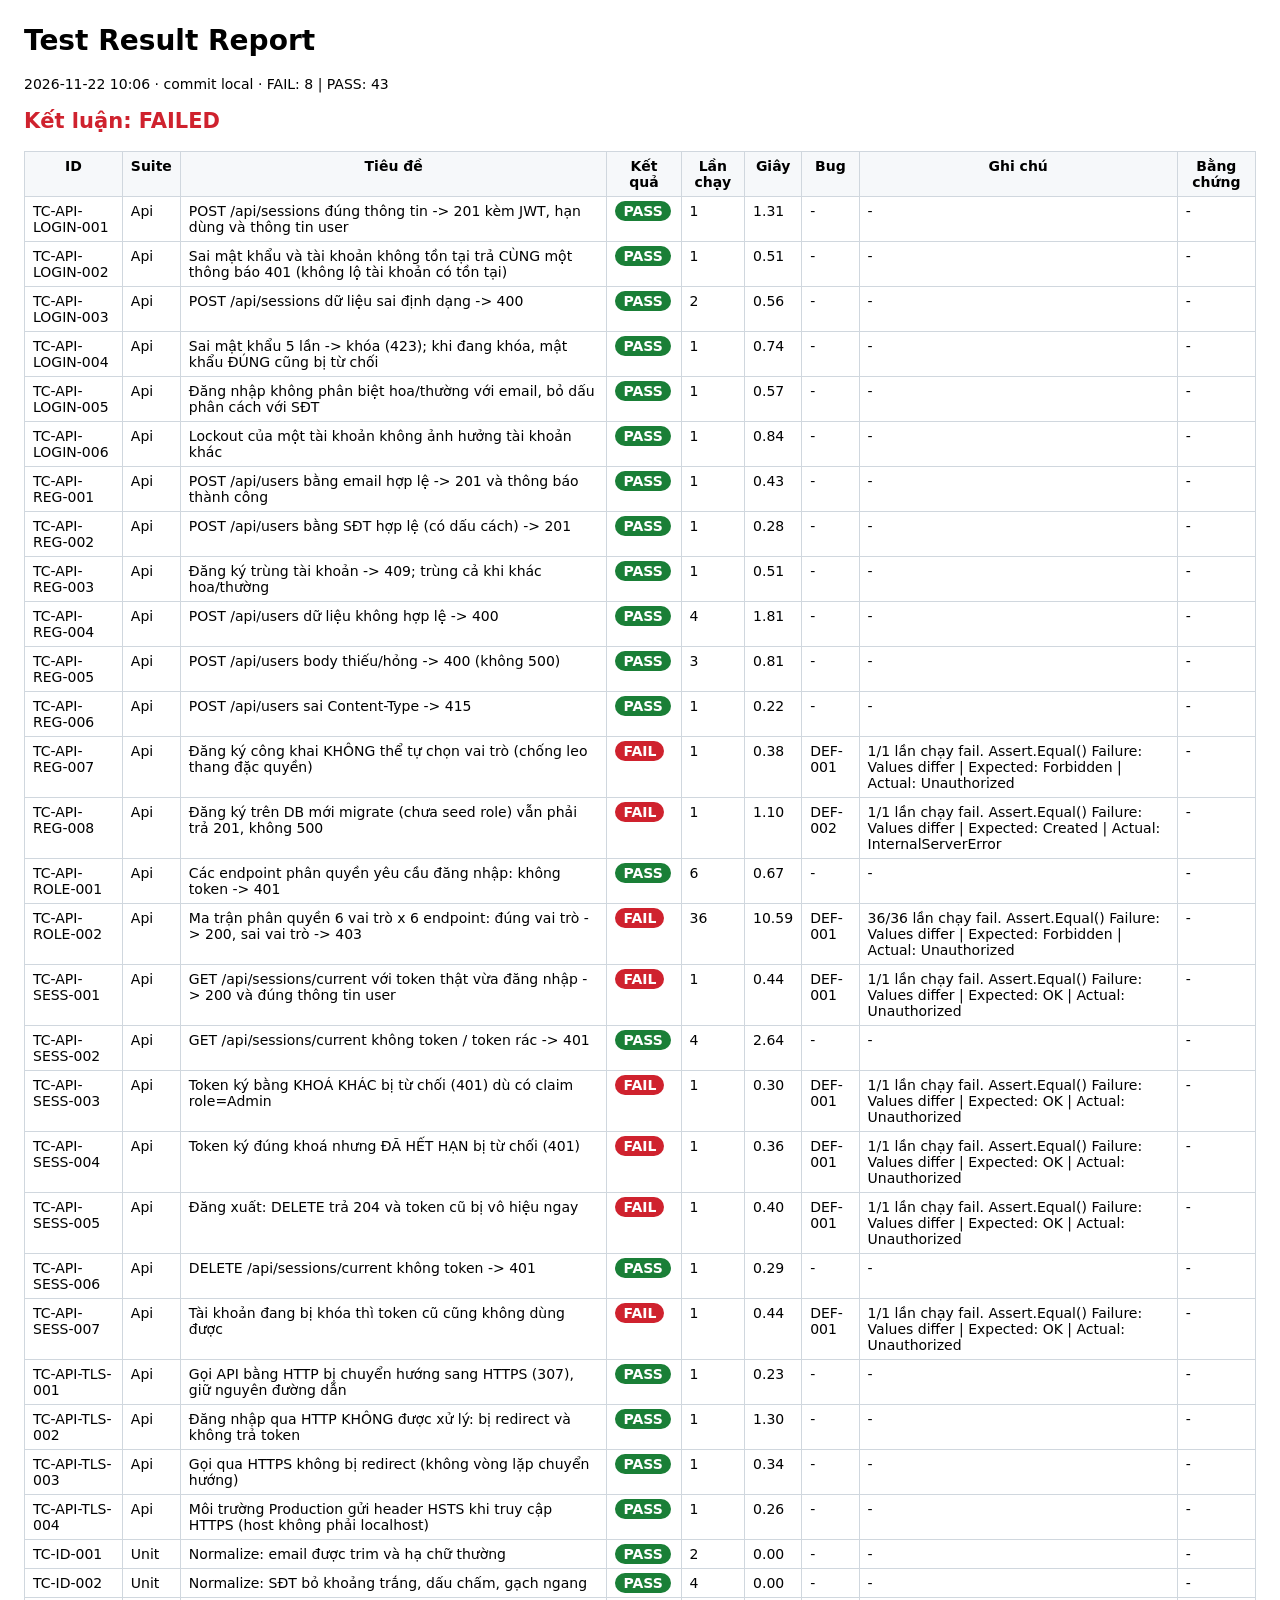
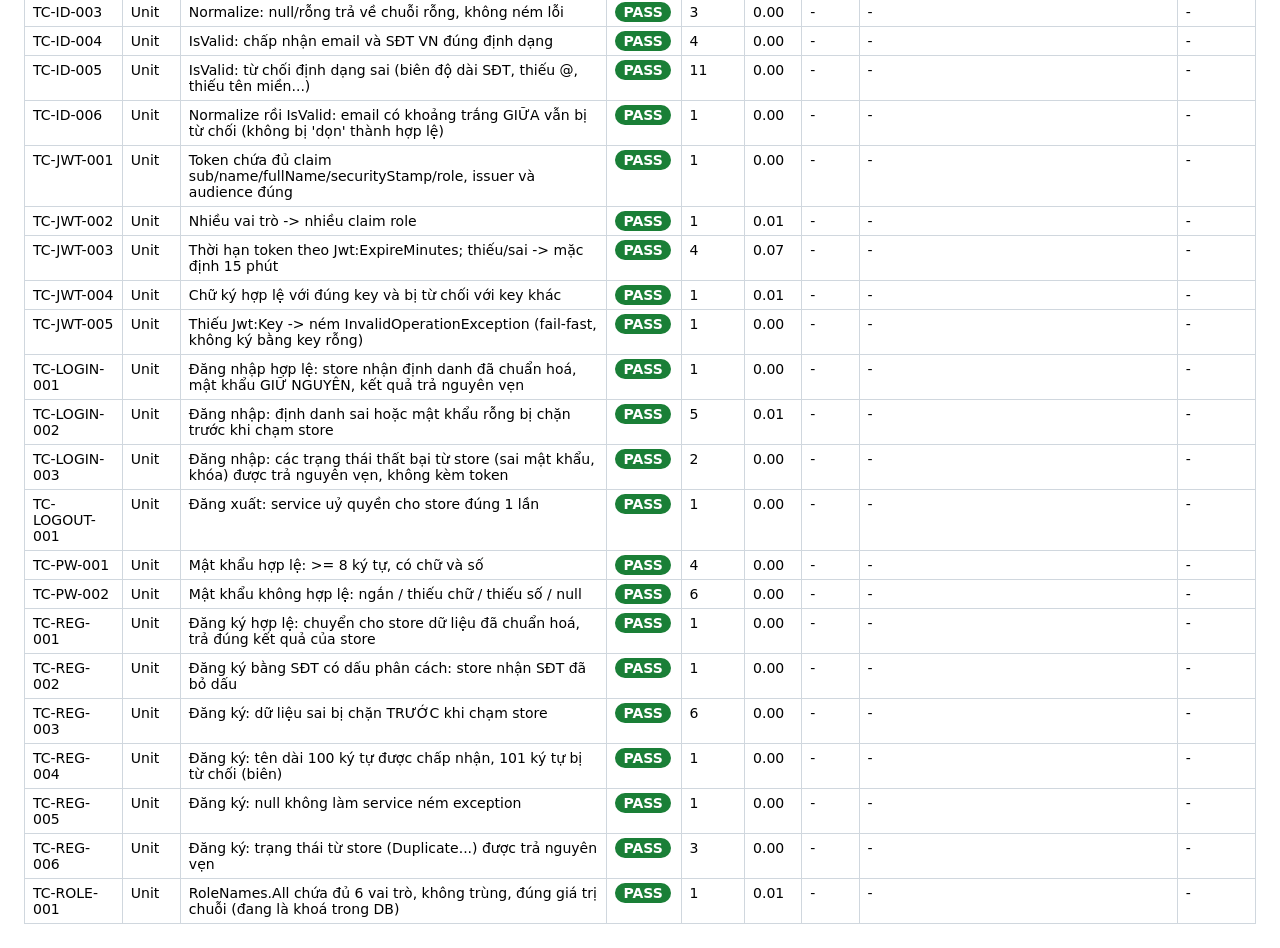
==== docs/testing/generated/TestResult.html @ 11764f1a "docs(testing): add test plan, report generator and first test run" ====
<!doctype html>
<meta charset=utf-8>
<title>Test Result</title>
<style>
    body {
        font: 14px system-ui;
        margin: 24px
    }

    table {
        border-collapse: collapse;
        width: 100%
    }

    td,
    th {
        border: 1px solid #d0d7de;
        padding: 6px 8px;
        vertical-align: top
    }

    th {
        background: #f6f8fa
    }

    .b {
        color: #fff;
        padding: 2px 8px;
        border-radius: 10px;
        font-weight: 600
    }

    img {
        height: 90px;
        margin: 2px;
        border: 1px solid #ccc
    }
</style>
<h1>Test Result Report</h1>
<p>2026-11-22 10:06 · commit local · FAIL: 8 | PASS: 43</p>
<h2 style='color:#cf222e'>Kết luận: FAILED</h2>
<table>
    <tr>
        <th>ID
        <th>Suite
        <th>Tiêu đề
        <th>Kết quả
        <th>Lần chạy
        <th>Giây
        <th>Bug
        <th>Ghi chú
        <th>Bằng chứng
    </tr>
    <tr>
        <td>TC-API-LOGIN-001
        <td>Api
        <td>POST /api/sessions đúng thông tin -&gt; 201 kèm JWT, hạn dùng và thông tin user
        <td><span class=b style="background:#1a7f37">PASS</span>
        <td>1
        <td>1.31
        <td>-
        <td>-
        <td>-
    </tr>
    <tr>
        <td>TC-API-LOGIN-002
        <td>Api
        <td>Sai mật khẩu và tài khoản không tồn tại trả CÙNG một thông báo 401 (không lộ tài khoản có tồn tại)
        <td><span class=b style="background:#1a7f37">PASS</span>
        <td>1
        <td>0.51
        <td>-
        <td>-
        <td>-
    </tr>
    <tr>
        <td>TC-API-LOGIN-003
        <td>Api
        <td>POST /api/sessions dữ liệu sai định dạng -&gt; 400
        <td><span class=b style="background:#1a7f37">PASS</span>
        <td>2
        <td>0.56
        <td>-
        <td>-
        <td>-
    </tr>
    <tr>
        <td>TC-API-LOGIN-004
        <td>Api
        <td>Sai mật khẩu 5 lần -&gt; khóa (423); khi đang khóa, mật khẩu ĐÚNG cũng bị từ chối
        <td><span class=b style="background:#1a7f37">PASS</span>
        <td>1
        <td>0.74
        <td>-
        <td>-
        <td>-
    </tr>
    <tr>
        <td>TC-API-LOGIN-005
        <td>Api
        <td>Đăng nhập không phân biệt hoa/thường với email, bỏ dấu phân cách với SĐT
        <td><span class=b style="background:#1a7f37">PASS</span>
        <td>1
        <td>0.57
        <td>-
        <td>-
        <td>-
    </tr>
    <tr>
        <td>TC-API-LOGIN-006
        <td>Api
        <td>Lockout của một tài khoản không ảnh hưởng tài khoản khác
        <td><span class=b style="background:#1a7f37">PASS</span>
        <td>1
        <td>0.84
        <td>-
        <td>-
        <td>-
    </tr>
    <tr>
        <td>TC-API-REG-001
        <td>Api
        <td>POST /api/users bằng email hợp lệ -&gt; 201 và thông báo thành công
        <td><span class=b style="background:#1a7f37">PASS</span>
        <td>1
        <td>0.43
        <td>-
        <td>-
        <td>-
    </tr>
    <tr>
        <td>TC-API-REG-002
        <td>Api
        <td>POST /api/users bằng SĐT hợp lệ (có dấu cách) -&gt; 201
        <td><span class=b style="background:#1a7f37">PASS</span>
        <td>1
        <td>0.28
        <td>-
        <td>-
        <td>-
    </tr>
    <tr>
        <td>TC-API-REG-003
        <td>Api
        <td>Đăng ký trùng tài khoản -&gt; 409; trùng cả khi khác hoa/thường
        <td><span class=b style="background:#1a7f37">PASS</span>
        <td>1
        <td>0.51
        <td>-
        <td>-
        <td>-
    </tr>
    <tr>
        <td>TC-API-REG-004
        <td>Api
        <td>POST /api/users dữ liệu không hợp lệ -&gt; 400
        <td><span class=b style="background:#1a7f37">PASS</span>
        <td>4
        <td>1.81
        <td>-
        <td>-
        <td>-
    </tr>
    <tr>
        <td>TC-API-REG-005
        <td>Api
        <td>POST /api/users body thiếu/hỏng -&gt; 400 (không 500)
        <td><span class=b style="background:#1a7f37">PASS</span>
        <td>3
        <td>0.81
        <td>-
        <td>-
        <td>-
    </tr>
    <tr>
        <td>TC-API-REG-006
        <td>Api
        <td>POST /api/users sai Content-Type -&gt; 415
        <td><span class=b style="background:#1a7f37">PASS</span>
        <td>1
        <td>0.22
        <td>-
        <td>-
        <td>-
    </tr>
    <tr>
        <td>TC-API-REG-007
        <td>Api
        <td>Đăng ký công khai KHÔNG thể tự chọn vai trò (chống leo thang đặc quyền)
        <td><span class=b style="background:#cf222e">FAIL</span>
        <td>1
        <td>0.38
        <td>DEF-001
        <td>1/1 lần chạy fail. Assert.Equal() Failure: Values differ | Expected: Forbidden | Actual: Unauthorized
        <td>-
    </tr>
    <tr>
        <td>TC-API-REG-008
        <td>Api
        <td>Đăng ký trên DB mới migrate (chưa seed role) vẫn phải trả 201, không 500
        <td><span class=b style="background:#cf222e">FAIL</span>
        <td>1
        <td>1.10
        <td>DEF-002
        <td>1/1 lần chạy fail. Assert.Equal() Failure: Values differ | Expected: Created | Actual: InternalServerError
        <td>-
    </tr>
    <tr>
        <td>TC-API-ROLE-001
        <td>Api
        <td>Các endpoint phân quyền yêu cầu đăng nhập: không token -&gt; 401
        <td><span class=b style="background:#1a7f37">PASS</span>
        <td>6
        <td>0.67
        <td>-
        <td>-
        <td>-
    </tr>
    <tr>
        <td>TC-API-ROLE-002
        <td>Api
        <td>Ma trận phân quyền 6 vai trò x 6 endpoint: đúng vai trò -&gt; 200, sai vai trò -&gt; 403
        <td><span class=b style="background:#cf222e">FAIL</span>
        <td>36
        <td>10.59
        <td>DEF-001
        <td>36/36 lần chạy fail. Assert.Equal() Failure: Values differ | Expected: Forbidden | Actual: Unauthorized
        <td>-
    </tr>
    <tr>
        <td>TC-API-SESS-001
        <td>Api
        <td>GET /api/sessions/current với token thật vừa đăng nhập -&gt; 200 và đúng thông tin user
        <td><span class=b style="background:#cf222e">FAIL</span>
        <td>1
        <td>0.44
        <td>DEF-001
        <td>1/1 lần chạy fail. Assert.Equal() Failure: Values differ | Expected: OK | Actual: Unauthorized
        <td>-
    </tr>
    <tr>
        <td>TC-API-SESS-002
        <td>Api
        <td>GET /api/sessions/current không token / token rác -&gt; 401
        <td><span class=b style="background:#1a7f37">PASS</span>
        <td>4
        <td>2.64
        <td>-
        <td>-
        <td>-
    </tr>
    <tr>
        <td>TC-API-SESS-003
        <td>Api
        <td>Token ký bằng KHOÁ KHÁC bị từ chối (401) dù có claim role=Admin
        <td><span class=b style="background:#cf222e">FAIL</span>
        <td>1
        <td>0.30
        <td>DEF-001
        <td>1/1 lần chạy fail. Assert.Equal() Failure: Values differ | Expected: OK | Actual: Unauthorized
        <td>-
    </tr>
    <tr>
        <td>TC-API-SESS-004
        <td>Api
        <td>Token ký đúng khoá nhưng ĐÃ HẾT HẠN bị từ chối (401)
        <td><span class=b style="background:#cf222e">FAIL</span>
        <td>1
        <td>0.36
        <td>DEF-001
        <td>1/1 lần chạy fail. Assert.Equal() Failure: Values differ | Expected: OK | Actual: Unauthorized
        <td>-
    </tr>
    <tr>
        <td>TC-API-SESS-005
        <td>Api
        <td>Đăng xuất: DELETE trả 204 và token cũ bị vô hiệu ngay
        <td><span class=b style="background:#cf222e">FAIL</span>
        <td>1
        <td>0.40
        <td>DEF-001
        <td>1/1 lần chạy fail. Assert.Equal() Failure: Values differ | Expected: OK | Actual: Unauthorized
        <td>-
    </tr>
    <tr>
        <td>TC-API-SESS-006
        <td>Api
        <td>DELETE /api/sessions/current không token -&gt; 401
        <td><span class=b style="background:#1a7f37">PASS</span>
        <td>1
        <td>0.29
        <td>-
        <td>-
        <td>-
    </tr>
    <tr>
        <td>TC-API-SESS-007
        <td>Api
        <td>Tài khoản đang bị khóa thì token cũ cũng không dùng được
        <td><span class=b style="background:#cf222e">FAIL</span>
        <td>1
        <td>0.44
        <td>DEF-001
        <td>1/1 lần chạy fail. Assert.Equal() Failure: Values differ | Expected: OK | Actual: Unauthorized
        <td>-
    </tr>
    <tr>
        <td>TC-API-TLS-001
        <td>Api
        <td>Gọi API bằng HTTP bị chuyển hướng sang HTTPS (307), giữ nguyên đường dẫn
        <td><span class=b style="background:#1a7f37">PASS</span>
        <td>1
        <td>0.23
        <td>-
        <td>-
        <td>-
    </tr>
    <tr>
        <td>TC-API-TLS-002
        <td>Api
        <td>Đăng nhập qua HTTP KHÔNG được xử lý: bị redirect và không trả token
        <td><span class=b style="background:#1a7f37">PASS</span>
        <td>1
        <td>1.30
        <td>-
        <td>-
        <td>-
    </tr>
    <tr>
        <td>TC-API-TLS-003
        <td>Api
        <td>Gọi qua HTTPS không bị redirect (không vòng lặp chuyển hướng)
        <td><span class=b style="background:#1a7f37">PASS</span>
        <td>1
        <td>0.34
        <td>-
        <td>-
        <td>-
    </tr>
    <tr>
        <td>TC-API-TLS-004
        <td>Api
        <td>Môi trường Production gửi header HSTS khi truy cập HTTPS (host không phải localhost)
        <td><span class=b style="background:#1a7f37">PASS</span>
        <td>1
        <td>0.26
        <td>-
        <td>-
        <td>-
    </tr>
    <tr>
        <td>TC-ID-001
        <td>Unit
        <td>Normalize: email được trim và hạ chữ thường
        <td><span class=b style="background:#1a7f37">PASS</span>
        <td>2
        <td>0.00
        <td>-
        <td>-
        <td>-
    </tr>
    <tr>
        <td>TC-ID-002
        <td>Unit
        <td>Normalize: SĐT bỏ khoảng trắng, dấu chấm, gạch ngang
        <td><span class=b style="background:#1a7f37">PASS</span>
        <td>4
        <td>0.00
        <td>-
        <td>-
        <td>-
    </tr>
    <tr>
        <td>TC-ID-003
        <td>Unit
        <td>Normalize: null/rỗng trả về chuỗi rỗng, không ném lỗi
        <td><span class=b style="background:#1a7f37">PASS</span>
        <td>3
        <td>0.00
        <td>-
        <td>-
        <td>-
    </tr>
    <tr>
        <td>TC-ID-004
        <td>Unit
        <td>IsValid: chấp nhận email và SĐT VN đúng định dạng
        <td><span class=b style="background:#1a7f37">PASS</span>
        <td>4
        <td>0.00
        <td>-
        <td>-
        <td>-
    </tr>
    <tr>
        <td>TC-ID-005
        <td>Unit
        <td>IsValid: từ chối định dạng sai (biên độ dài SĐT, thiếu @, thiếu tên miền...)
        <td><span class=b style="background:#1a7f37">PASS</span>
        <td>11
        <td>0.00
        <td>-
        <td>-
        <td>-
    </tr>
    <tr>
        <td>TC-ID-006
        <td>Unit
        <td>Normalize rồi IsValid: email có khoảng trắng GIỮA vẫn bị từ chối (không bị &#x27;dọn&#x27; thành hợp lệ)
        <td><span class=b style="background:#1a7f37">PASS</span>
        <td>1
        <td>0.00
        <td>-
        <td>-
        <td>-
    </tr>
    <tr>
        <td>TC-JWT-001
        <td>Unit
        <td>Token chứa đủ claim sub/name/fullName/securityStamp/role, issuer và audience đúng
        <td><span class=b style="background:#1a7f37">PASS</span>
        <td>1
        <td>0.00
        <td>-
        <td>-
        <td>-
    </tr>
    <tr>
        <td>TC-JWT-002
        <td>Unit
        <td>Nhiều vai trò -&gt; nhiều claim role
        <td><span class=b style="background:#1a7f37">PASS</span>
        <td>1
        <td>0.01
        <td>-
        <td>-
        <td>-
    </tr>
    <tr>
        <td>TC-JWT-003
        <td>Unit
        <td>Thời hạn token theo Jwt:ExpireMinutes; thiếu/sai -&gt; mặc định 15 phút
        <td><span class=b style="background:#1a7f37">PASS</span>
        <td>4
        <td>0.07
        <td>-
        <td>-
        <td>-
    </tr>
    <tr>
        <td>TC-JWT-004
        <td>Unit
        <td>Chữ ký hợp lệ với đúng key và bị từ chối với key khác
        <td><span class=b style="background:#1a7f37">PASS</span>
        <td>1
        <td>0.01
        <td>-
        <td>-
        <td>-
    </tr>
    <tr>
        <td>TC-JWT-005
        <td>Unit
        <td>Thiếu Jwt:Key -&gt; ném InvalidOperationException (fail-fast, không ký bằng key rỗng)
        <td><span class=b style="background:#1a7f37">PASS</span>
        <td>1
        <td>0.00
        <td>-
        <td>-
        <td>-
    </tr>
    <tr>
        <td>TC-LOGIN-001
        <td>Unit
        <td>Đăng nhập hợp lệ: store nhận định danh đã chuẩn hoá, mật khẩu GIỮ NGUYÊN, kết quả trả nguyên vẹn
        <td><span class=b style="background:#1a7f37">PASS</span>
        <td>1
        <td>0.00
        <td>-
        <td>-
        <td>-
    </tr>
    <tr>
        <td>TC-LOGIN-002
        <td>Unit
        <td>Đăng nhập: định danh sai hoặc mật khẩu rỗng bị chặn trước khi chạm store
        <td><span class=b style="background:#1a7f37">PASS</span>
        <td>5
        <td>0.01
        <td>-
        <td>-
        <td>-
    </tr>
    <tr>
        <td>TC-LOGIN-003
        <td>Unit
        <td>Đăng nhập: các trạng thái thất bại từ store (sai mật khẩu, khóa) được trả nguyên vẹn, không kèm token
        <td><span class=b style="background:#1a7f37">PASS</span>
        <td>2
        <td>0.00
        <td>-
        <td>-
        <td>-
    </tr>
    <tr>
        <td>TC-LOGOUT-001
        <td>Unit
        <td>Đăng xuất: service uỷ quyền cho store đúng 1 lần
        <td><span class=b style="background:#1a7f37">PASS</span>
        <td>1
        <td>0.00
        <td>-
        <td>-
        <td>-
    </tr>
    <tr>
        <td>TC-PW-001
        <td>Unit
        <td>Mật khẩu hợp lệ: &gt;= 8 ký tự, có chữ và số
        <td><span class=b style="background:#1a7f37">PASS</span>
        <td>4
        <td>0.00
        <td>-
        <td>-
        <td>-
    </tr>
    <tr>
        <td>TC-PW-002
        <td>Unit
        <td>Mật khẩu không hợp lệ: ngắn / thiếu chữ / thiếu số / null
        <td><span class=b style="background:#1a7f37">PASS</span>
        <td>6
        <td>0.00
        <td>-
        <td>-
        <td>-
    </tr>
    <tr>
        <td>TC-REG-001
        <td>Unit
        <td>Đăng ký hợp lệ: chuyển cho store dữ liệu đã chuẩn hoá, trả đúng kết quả của store
        <td><span class=b style="background:#1a7f37">PASS</span>
        <td>1
        <td>0.00
        <td>-
        <td>-
        <td>-
    </tr>
    <tr>
        <td>TC-REG-002
        <td>Unit
        <td>Đăng ký bằng SĐT có dấu phân cách: store nhận SĐT đã bỏ dấu
        <td><span class=b style="background:#1a7f37">PASS</span>
        <td>1
        <td>0.00
        <td>-
        <td>-
        <td>-
    </tr>
    <tr>
        <td>TC-REG-003
        <td>Unit
        <td>Đăng ký: dữ liệu sai bị chặn TRƯỚC khi chạm store
        <td><span class=b style="background:#1a7f37">PASS</span>
        <td>6
        <td>0.00
        <td>-
        <td>-
        <td>-
    </tr>
    <tr>
        <td>TC-REG-004
        <td>Unit
        <td>Đăng ký: tên dài 100 ký tự được chấp nhận, 101 ký tự bị từ chối (biên)
        <td><span class=b style="background:#1a7f37">PASS</span>
        <td>1
        <td>0.00
        <td>-
        <td>-
        <td>-
    </tr>
    <tr>
        <td>TC-REG-005
        <td>Unit
        <td>Đăng ký: null không làm service ném exception
        <td><span class=b style="background:#1a7f37">PASS</span>
        <td>1
        <td>0.00
        <td>-
        <td>-
        <td>-
    </tr>
    <tr>
        <td>TC-REG-006
        <td>Unit
        <td>Đăng ký: trạng thái từ store (Duplicate...) được trả nguyên vẹn
        <td><span class=b style="background:#1a7f37">PASS</span>
        <td>3
        <td>0.00
        <td>-
        <td>-
        <td>-
    </tr>
    <tr>
        <td>TC-ROLE-001
        <td>Unit
        <td>RoleNames.All chứa đủ 6 vai trò, không trùng, đúng giá trị chuỗi (đang là khoá trong DB)
        <td><span class=b style="background:#1a7f37">PASS</span>
        <td>1
        <td>0.01
        <td>-
        <td>-
        <td>-
    </tr>
</table>
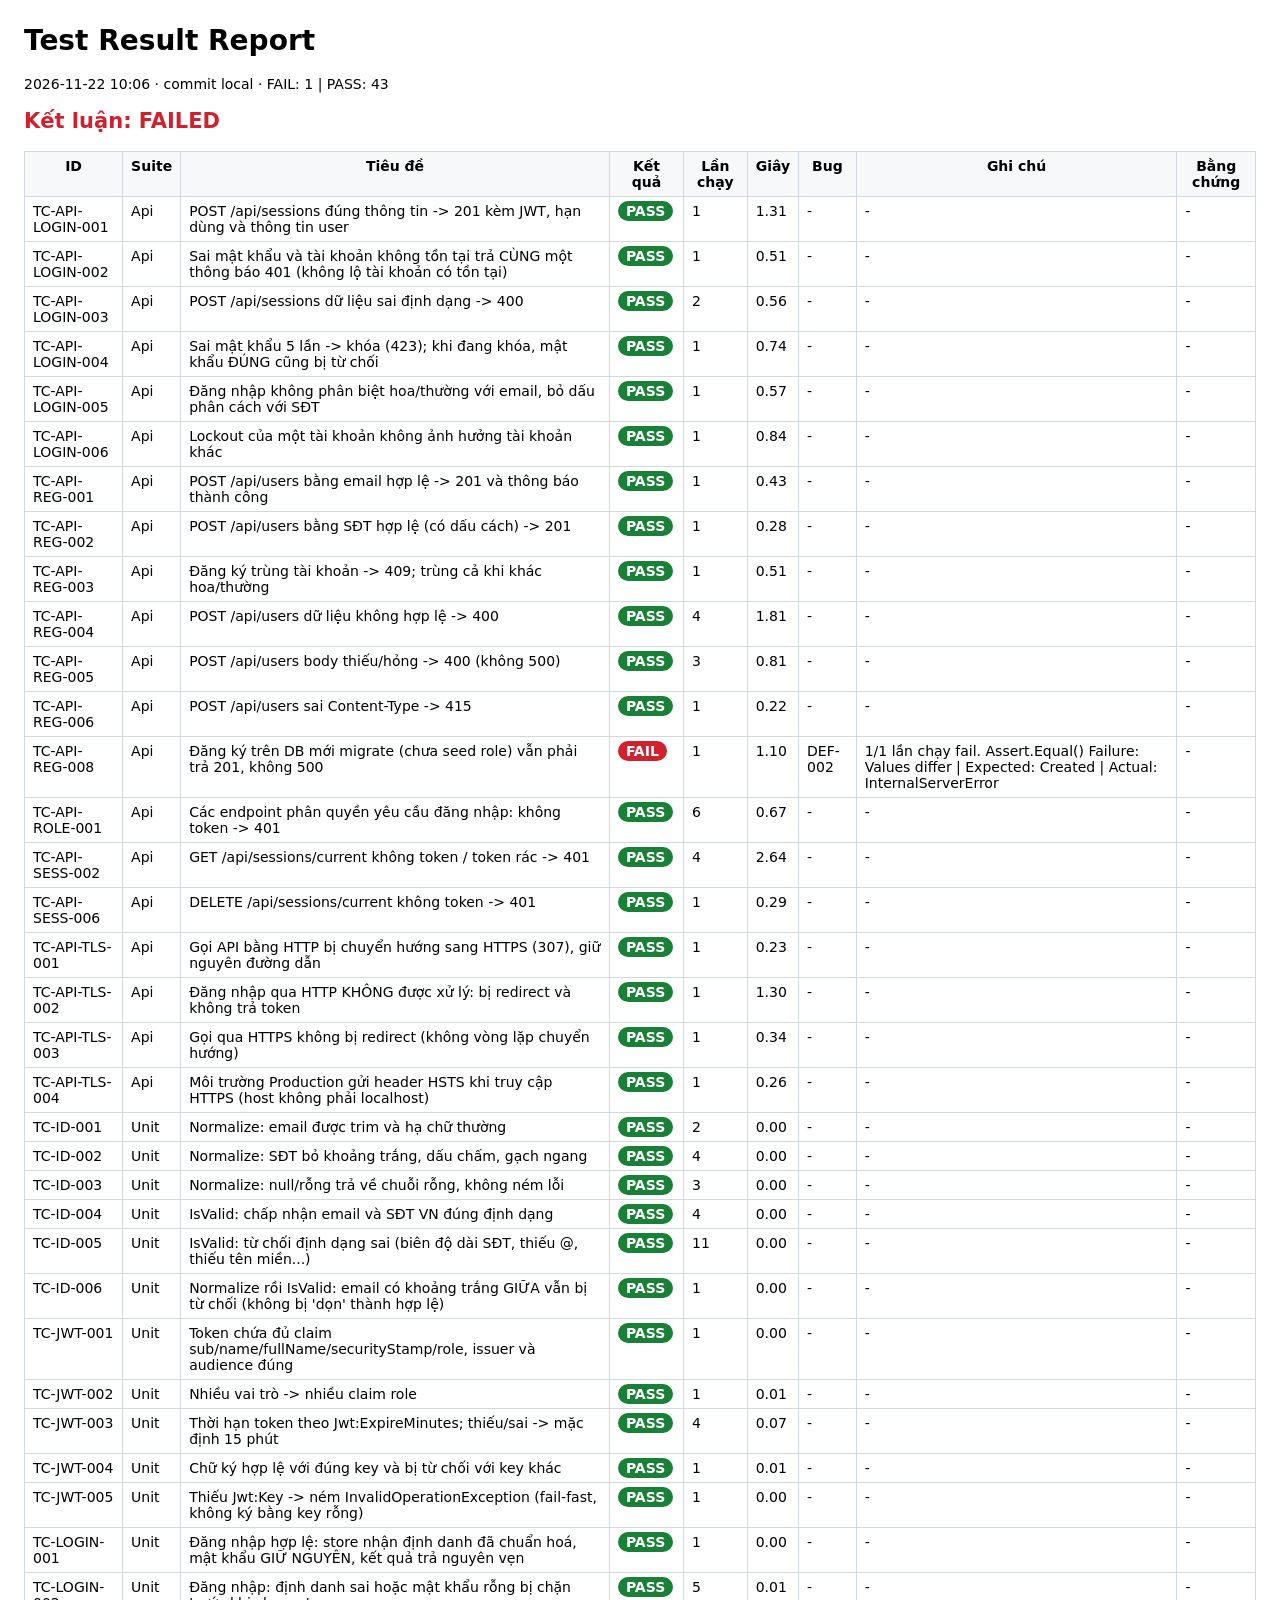
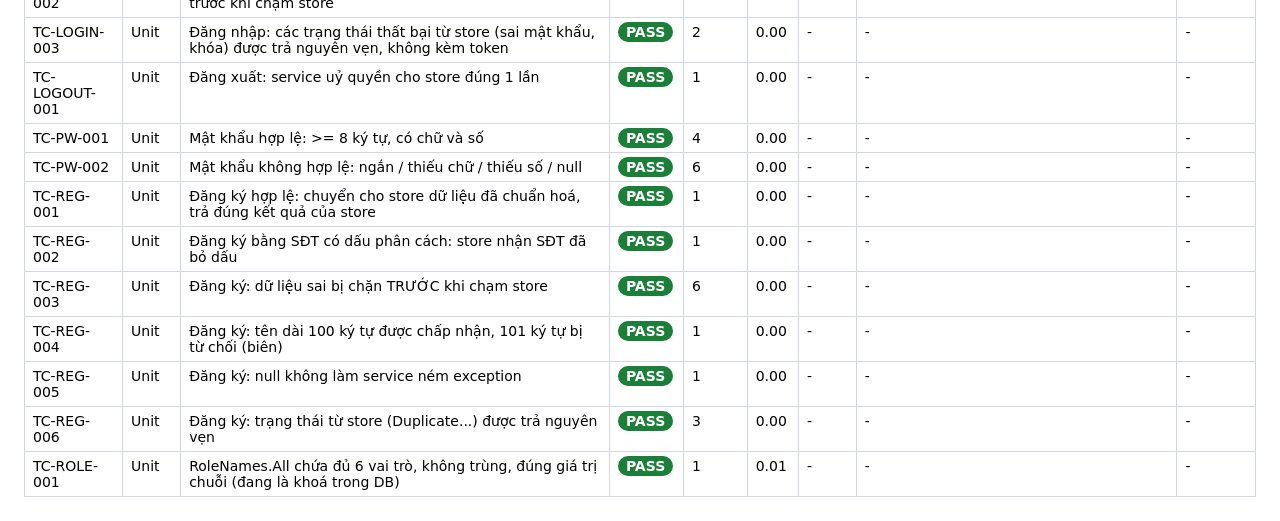
==== commit 6d3404b7: "test(api): remove selected test cases" ====
--- a/docs/testing/generated/TestResult.html
+++ b/docs/testing/generated/TestResult.html
@@ -37,7 +37,7 @@
     }
 </style>
 <h1>Test Result Report</h1>
-<p>2026-11-22 10:06 · commit local · FAIL: 8 | PASS: 43</p>
+<p>2026-11-22 10:06 · commit local · FAIL: 1 | PASS: 43</p>
 <h2 style='color:#cf222e'>Kết luận: FAILED</h2>
 <table>
     <tr>
@@ -183,17 +183,7 @@
         <td>-
         <td>-
     </tr>
-    <tr>
-        <td>TC-API-REG-007
-        <td>Api
-        <td>Đăng ký công khai KHÔNG thể tự chọn vai trò (chống leo thang đặc quyền)
-        <td><span class=b style="background:#cf222e">FAIL</span>
-        <td>1
-        <td>0.38
-        <td>DEF-001
-        <td>1/1 lần chạy fail. Assert.Equal() Failure: Values differ | Expected: Forbidden | Actual: Unauthorized
-        <td>-
-    </tr>
+
     <tr>
         <td>TC-API-REG-008
         <td>Api
@@ -216,28 +206,7 @@
         <td>-
         <td>-
     </tr>
-    <tr>
-        <td>TC-API-ROLE-002
-        <td>Api
-        <td>Ma trận phân quyền 6 vai trò x 6 endpoint: đúng vai trò -&gt; 200, sai vai trò -&gt; 403
-        <td><span class=b style="background:#cf222e">FAIL</span>
-        <td>36
-        <td>10.59
-        <td>DEF-001
-        <td>36/36 lần chạy fail. Assert.Equal() Failure: Values differ | Expected: Forbidden | Actual: Unauthorized
-        <td>-
-    </tr>
-    <tr>
-        <td>TC-API-SESS-001
-        <td>Api
-        <td>GET /api/sessions/current với token thật vừa đăng nhập -&gt; 200 và đúng thông tin user
-        <td><span class=b style="background:#cf222e">FAIL</span>
-        <td>1
-        <td>0.44
-        <td>DEF-001
-        <td>1/1 lần chạy fail. Assert.Equal() Failure: Values differ | Expected: OK | Actual: Unauthorized
-        <td>-
-    </tr>
+
     <tr>
         <td>TC-API-SESS-002
         <td>Api
@@ -249,39 +218,7 @@
         <td>-
         <td>-
     </tr>
-    <tr>
-        <td>TC-API-SESS-003
-        <td>Api
-        <td>Token ký bằng KHOÁ KHÁC bị từ chối (401) dù có claim role=Admin
-        <td><span class=b style="background:#cf222e">FAIL</span>
-        <td>1
-        <td>0.30
-        <td>DEF-001
-        <td>1/1 lần chạy fail. Assert.Equal() Failure: Values differ | Expected: OK | Actual: Unauthorized
-        <td>-
-    </tr>
-    <tr>
-        <td>TC-API-SESS-004
-        <td>Api
-        <td>Token ký đúng khoá nhưng ĐÃ HẾT HẠN bị từ chối (401)
-        <td><span class=b style="background:#cf222e">FAIL</span>
-        <td>1
-        <td>0.36
-        <td>DEF-001
-        <td>1/1 lần chạy fail. Assert.Equal() Failure: Values differ | Expected: OK | Actual: Unauthorized
-        <td>-
-    </tr>
-    <tr>
-        <td>TC-API-SESS-005
-        <td>Api
-        <td>Đăng xuất: DELETE trả 204 và token cũ bị vô hiệu ngay
-        <td><span class=b style="background:#cf222e">FAIL</span>
-        <td>1
-        <td>0.40
-        <td>DEF-001
-        <td>1/1 lần chạy fail. Assert.Equal() Failure: Values differ | Expected: OK | Actual: Unauthorized
-        <td>-
-    </tr>
+
     <tr>
         <td>TC-API-SESS-006
         <td>Api
@@ -293,17 +230,7 @@
         <td>-
         <td>-
     </tr>
-    <tr>
-        <td>TC-API-SESS-007
-        <td>Api
-        <td>Tài khoản đang bị khóa thì token cũ cũng không dùng được
-        <td><span class=b style="background:#cf222e">FAIL</span>
-        <td>1
-        <td>0.44
-        <td>DEF-001
-        <td>1/1 lần chạy fail. Assert.Equal() Failure: Values differ | Expected: OK | Actual: Unauthorized
-        <td>-
-    </tr>
+
     <tr>
         <td>TC-API-TLS-001
         <td>Api
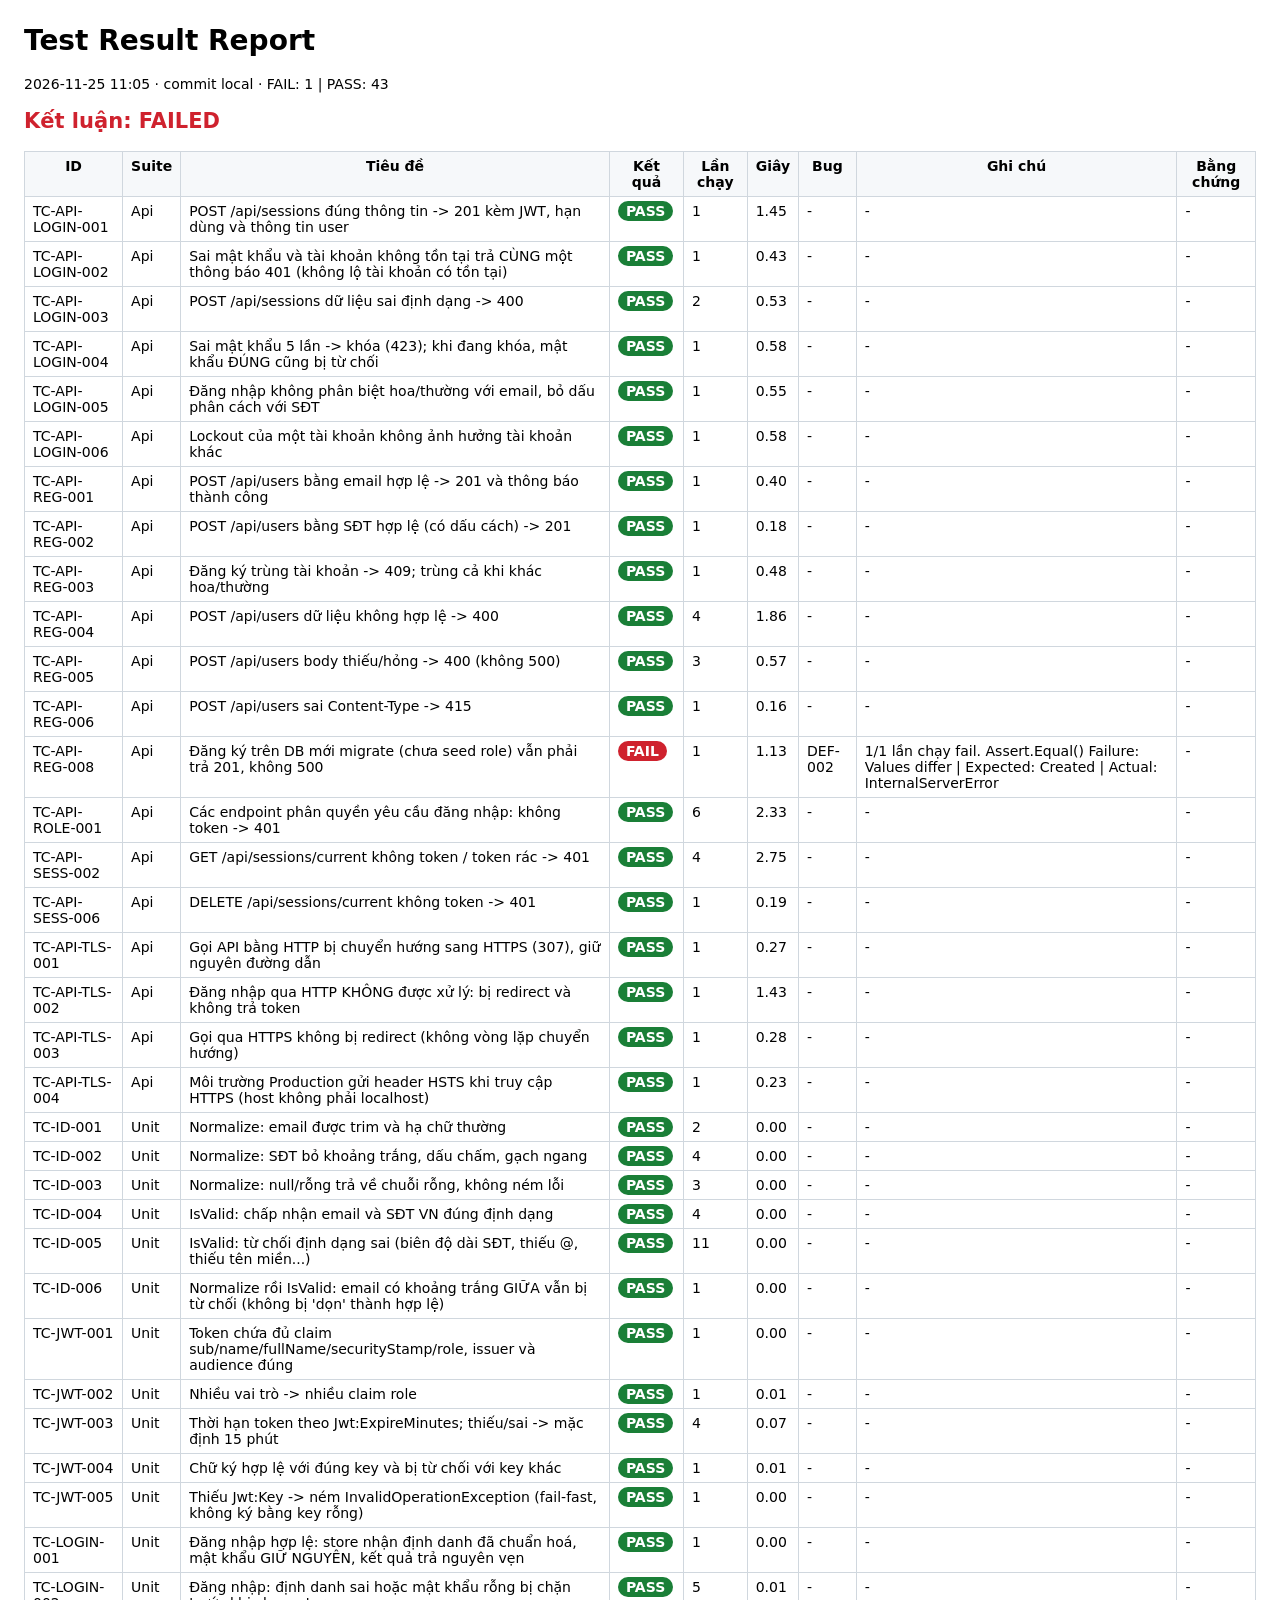
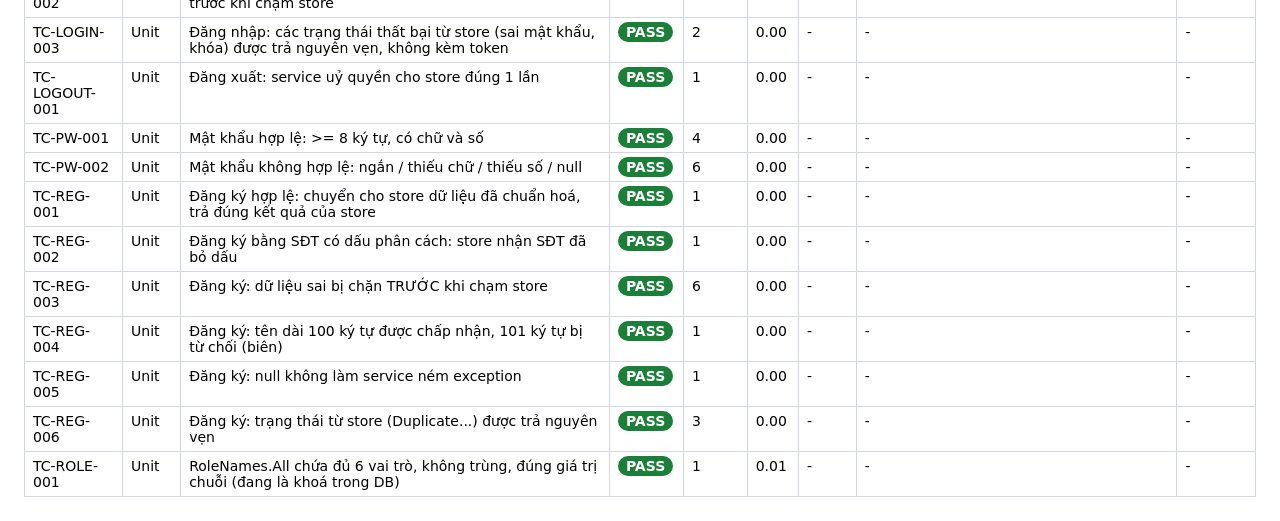
==== commit df30cd62: "test(auth): remove token and role authorization test cases" ====
--- a/docs/testing/generated/TestResult.html
+++ b/docs/testing/generated/TestResult.html
@@ -1,542 +1 @@
-<!doctype html>
-<meta charset=utf-8>
-<title>Test Result</title>
-<style>
-    body {
-        font: 14px system-ui;
-        margin: 24px
-    }
-
-    table {
-        border-collapse: collapse;
-        width: 100%
-    }
-
-    td,
-    th {
-        border: 1px solid #d0d7de;
-        padding: 6px 8px;
-        vertical-align: top
-    }
-
-    th {
-        background: #f6f8fa
-    }
-
-    .b {
-        color: #fff;
-        padding: 2px 8px;
-        border-radius: 10px;
-        font-weight: 600
-    }
-
-    img {
-        height: 90px;
-        margin: 2px;
-        border: 1px solid #ccc
-    }
-</style>
-<h1>Test Result Report</h1>
-<p>2026-11-22 10:06 · commit local · FAIL: 1 | PASS: 43</p>
-<h2 style='color:#cf222e'>Kết luận: FAILED</h2>
-<table>
-    <tr>
-        <th>ID
-        <th>Suite
-        <th>Tiêu đề
-        <th>Kết quả
-        <th>Lần chạy
-        <th>Giây
-        <th>Bug
-        <th>Ghi chú
-        <th>Bằng chứng
-    </tr>
-    <tr>
-        <td>TC-API-LOGIN-001
-        <td>Api
-        <td>POST /api/sessions đúng thông tin -&gt; 201 kèm JWT, hạn dùng và thông tin user
-        <td><span class=b style="background:#1a7f37">PASS</span>
-        <td>1
-        <td>1.31
-        <td>-
-        <td>-
-        <td>-
-    </tr>
-    <tr>
-        <td>TC-API-LOGIN-002
-        <td>Api
-        <td>Sai mật khẩu và tài khoản không tồn tại trả CÙNG một thông báo 401 (không lộ tài khoản có tồn tại)
-        <td><span class=b style="background:#1a7f37">PASS</span>
-        <td>1
-        <td>0.51
-        <td>-
-        <td>-
-        <td>-
-    </tr>
-    <tr>
-        <td>TC-API-LOGIN-003
-        <td>Api
-        <td>POST /api/sessions dữ liệu sai định dạng -&gt; 400
-        <td><span class=b style="background:#1a7f37">PASS</span>
-        <td>2
-        <td>0.56
-        <td>-
-        <td>-
-        <td>-
-    </tr>
-    <tr>
-        <td>TC-API-LOGIN-004
-        <td>Api
-        <td>Sai mật khẩu 5 lần -&gt; khóa (423); khi đang khóa, mật khẩu ĐÚNG cũng bị từ chối
-        <td><span class=b style="background:#1a7f37">PASS</span>
-        <td>1
-        <td>0.74
-        <td>-
-        <td>-
-        <td>-
-    </tr>
-    <tr>
-        <td>TC-API-LOGIN-005
-        <td>Api
-        <td>Đăng nhập không phân biệt hoa/thường với email, bỏ dấu phân cách với SĐT
-        <td><span class=b style="background:#1a7f37">PASS</span>
-        <td>1
-        <td>0.57
-        <td>-
-        <td>-
-        <td>-
-    </tr>
-    <tr>
-        <td>TC-API-LOGIN-006
-        <td>Api
-        <td>Lockout của một tài khoản không ảnh hưởng tài khoản khác
-        <td><span class=b style="background:#1a7f37">PASS</span>
-        <td>1
-        <td>0.84
-        <td>-
-        <td>-
-        <td>-
-    </tr>
-    <tr>
-        <td>TC-API-REG-001
-        <td>Api
-        <td>POST /api/users bằng email hợp lệ -&gt; 201 và thông báo thành công
-        <td><span class=b style="background:#1a7f37">PASS</span>
-        <td>1
-        <td>0.43
-        <td>-
-        <td>-
-        <td>-
-    </tr>
-    <tr>
-        <td>TC-API-REG-002
-        <td>Api
-        <td>POST /api/users bằng SĐT hợp lệ (có dấu cách) -&gt; 201
-        <td><span class=b style="background:#1a7f37">PASS</span>
-        <td>1
-        <td>0.28
-        <td>-
-        <td>-
-        <td>-
-    </tr>
-    <tr>
-        <td>TC-API-REG-003
-        <td>Api
-        <td>Đăng ký trùng tài khoản -&gt; 409; trùng cả khi khác hoa/thường
-        <td><span class=b style="background:#1a7f37">PASS</span>
-        <td>1
-        <td>0.51
-        <td>-
-        <td>-
-        <td>-
-    </tr>
-    <tr>
-        <td>TC-API-REG-004
-        <td>Api
-        <td>POST /api/users dữ liệu không hợp lệ -&gt; 400
-        <td><span class=b style="background:#1a7f37">PASS</span>
-        <td>4
-        <td>1.81
-        <td>-
-        <td>-
-        <td>-
-    </tr>
-    <tr>
-        <td>TC-API-REG-005
-        <td>Api
-        <td>POST /api/users body thiếu/hỏng -&gt; 400 (không 500)
-        <td><span class=b style="background:#1a7f37">PASS</span>
-        <td>3
-        <td>0.81
-        <td>-
-        <td>-
-        <td>-
-    </tr>
-    <tr>
-        <td>TC-API-REG-006
-        <td>Api
-        <td>POST /api/users sai Content-Type -&gt; 415
-        <td><span class=b style="background:#1a7f37">PASS</span>
-        <td>1
-        <td>0.22
-        <td>-
-        <td>-
-        <td>-
-    </tr>
-
-    <tr>
-        <td>TC-API-REG-008
-        <td>Api
-        <td>Đăng ký trên DB mới migrate (chưa seed role) vẫn phải trả 201, không 500
-        <td><span class=b style="background:#cf222e">FAIL</span>
-        <td>1
-        <td>1.10
-        <td>DEF-002
-        <td>1/1 lần chạy fail. Assert.Equal() Failure: Values differ | Expected: Created | Actual: InternalServerError
-        <td>-
-    </tr>
-    <tr>
-        <td>TC-API-ROLE-001
-        <td>Api
-        <td>Các endpoint phân quyền yêu cầu đăng nhập: không token -&gt; 401
-        <td><span class=b style="background:#1a7f37">PASS</span>
-        <td>6
-        <td>0.67
-        <td>-
-        <td>-
-        <td>-
-    </tr>
-
-    <tr>
-        <td>TC-API-SESS-002
-        <td>Api
-        <td>GET /api/sessions/current không token / token rác -&gt; 401
-        <td><span class=b style="background:#1a7f37">PASS</span>
-        <td>4
-        <td>2.64
-        <td>-
-        <td>-
-        <td>-
-    </tr>
-
-    <tr>
-        <td>TC-API-SESS-006
-        <td>Api
-        <td>DELETE /api/sessions/current không token -&gt; 401
-        <td><span class=b style="background:#1a7f37">PASS</span>
-        <td>1
-        <td>0.29
-        <td>-
-        <td>-
-        <td>-
-    </tr>
-
-    <tr>
-        <td>TC-API-TLS-001
-        <td>Api
-        <td>Gọi API bằng HTTP bị chuyển hướng sang HTTPS (307), giữ nguyên đường dẫn
-        <td><span class=b style="background:#1a7f37">PASS</span>
-        <td>1
-        <td>0.23
-        <td>-
-        <td>-
-        <td>-
-    </tr>
-    <tr>
-        <td>TC-API-TLS-002
-        <td>Api
-        <td>Đăng nhập qua HTTP KHÔNG được xử lý: bị redirect và không trả token
-        <td><span class=b style="background:#1a7f37">PASS</span>
-        <td>1
-        <td>1.30
-        <td>-
-        <td>-
-        <td>-
-    </tr>
-    <tr>
-        <td>TC-API-TLS-003
-        <td>Api
-        <td>Gọi qua HTTPS không bị redirect (không vòng lặp chuyển hướng)
-        <td><span class=b style="background:#1a7f37">PASS</span>
-        <td>1
-        <td>0.34
-        <td>-
-        <td>-
-        <td>-
-    </tr>
-    <tr>
-        <td>TC-API-TLS-004
-        <td>Api
-        <td>Môi trường Production gửi header HSTS khi truy cập HTTPS (host không phải localhost)
-        <td><span class=b style="background:#1a7f37">PASS</span>
-        <td>1
-        <td>0.26
-        <td>-
-        <td>-
-        <td>-
-    </tr>
-    <tr>
-        <td>TC-ID-001
-        <td>Unit
-        <td>Normalize: email được trim và hạ chữ thường
-        <td><span class=b style="background:#1a7f37">PASS</span>
-        <td>2
-        <td>0.00
-        <td>-
-        <td>-
-        <td>-
-    </tr>
-    <tr>
-        <td>TC-ID-002
-        <td>Unit
-        <td>Normalize: SĐT bỏ khoảng trắng, dấu chấm, gạch ngang
-        <td><span class=b style="background:#1a7f37">PASS</span>
-        <td>4
-        <td>0.00
-        <td>-
-        <td>-
-        <td>-
-    </tr>
-    <tr>
-        <td>TC-ID-003
-        <td>Unit
-        <td>Normalize: null/rỗng trả về chuỗi rỗng, không ném lỗi
-        <td><span class=b style="background:#1a7f37">PASS</span>
-        <td>3
-        <td>0.00
-        <td>-
-        <td>-
-        <td>-
-    </tr>
-    <tr>
-        <td>TC-ID-004
-        <td>Unit
-        <td>IsValid: chấp nhận email và SĐT VN đúng định dạng
-        <td><span class=b style="background:#1a7f37">PASS</span>
-        <td>4
-        <td>0.00
-        <td>-
-        <td>-
-        <td>-
-    </tr>
-    <tr>
-        <td>TC-ID-005
-        <td>Unit
-        <td>IsValid: từ chối định dạng sai (biên độ dài SĐT, thiếu @, thiếu tên miền...)
-        <td><span class=b style="background:#1a7f37">PASS</span>
-        <td>11
-        <td>0.00
-        <td>-
-        <td>-
-        <td>-
-    </tr>
-    <tr>
-        <td>TC-ID-006
-        <td>Unit
-        <td>Normalize rồi IsValid: email có khoảng trắng GIỮA vẫn bị từ chối (không bị &#x27;dọn&#x27; thành hợp lệ)
-        <td><span class=b style="background:#1a7f37">PASS</span>
-        <td>1
-        <td>0.00
-        <td>-
-        <td>-
-        <td>-
-    </tr>
-    <tr>
-        <td>TC-JWT-001
-        <td>Unit
-        <td>Token chứa đủ claim sub/name/fullName/securityStamp/role, issuer và audience đúng
-        <td><span class=b style="background:#1a7f37">PASS</span>
-        <td>1
-        <td>0.00
-        <td>-
-        <td>-
-        <td>-
-    </tr>
-    <tr>
-        <td>TC-JWT-002
-        <td>Unit
-        <td>Nhiều vai trò -&gt; nhiều claim role
-        <td><span class=b style="background:#1a7f37">PASS</span>
-        <td>1
-        <td>0.01
-        <td>-
-        <td>-
-        <td>-
-    </tr>
-    <tr>
-        <td>TC-JWT-003
-        <td>Unit
-        <td>Thời hạn token theo Jwt:ExpireMinutes; thiếu/sai -&gt; mặc định 15 phút
-        <td><span class=b style="background:#1a7f37">PASS</span>
-        <td>4
-        <td>0.07
-        <td>-
-        <td>-
-        <td>-
-    </tr>
-    <tr>
-        <td>TC-JWT-004
-        <td>Unit
-        <td>Chữ ký hợp lệ với đúng key và bị từ chối với key khác
-        <td><span class=b style="background:#1a7f37">PASS</span>
-        <td>1
-        <td>0.01
-        <td>-
-        <td>-
-        <td>-
-    </tr>
-    <tr>
-        <td>TC-JWT-005
-        <td>Unit
-        <td>Thiếu Jwt:Key -&gt; ném InvalidOperationException (fail-fast, không ký bằng key rỗng)
-        <td><span class=b style="background:#1a7f37">PASS</span>
-        <td>1
-        <td>0.00
-        <td>-
-        <td>-
-        <td>-
-    </tr>
-    <tr>
-        <td>TC-LOGIN-001
-        <td>Unit
-        <td>Đăng nhập hợp lệ: store nhận định danh đã chuẩn hoá, mật khẩu GIỮ NGUYÊN, kết quả trả nguyên vẹn
-        <td><span class=b style="background:#1a7f37">PASS</span>
-        <td>1
-        <td>0.00
-        <td>-
-        <td>-
-        <td>-
-    </tr>
-    <tr>
-        <td>TC-LOGIN-002
-        <td>Unit
-        <td>Đăng nhập: định danh sai hoặc mật khẩu rỗng bị chặn trước khi chạm store
-        <td><span class=b style="background:#1a7f37">PASS</span>
-        <td>5
-        <td>0.01
-        <td>-
-        <td>-
-        <td>-
-    </tr>
-    <tr>
-        <td>TC-LOGIN-003
-        <td>Unit
-        <td>Đăng nhập: các trạng thái thất bại từ store (sai mật khẩu, khóa) được trả nguyên vẹn, không kèm token
-        <td><span class=b style="background:#1a7f37">PASS</span>
-        <td>2
-        <td>0.00
-        <td>-
-        <td>-
-        <td>-
-    </tr>
-    <tr>
-        <td>TC-LOGOUT-001
-        <td>Unit
-        <td>Đăng xuất: service uỷ quyền cho store đúng 1 lần
-        <td><span class=b style="background:#1a7f37">PASS</span>
-        <td>1
-        <td>0.00
-        <td>-
-        <td>-
-        <td>-
-    </tr>
-    <tr>
-        <td>TC-PW-001
-        <td>Unit
-        <td>Mật khẩu hợp lệ: &gt;= 8 ký tự, có chữ và số
-        <td><span class=b style="background:#1a7f37">PASS</span>
-        <td>4
-        <td>0.00
-        <td>-
-        <td>-
-        <td>-
-    </tr>
-    <tr>
-        <td>TC-PW-002
-        <td>Unit
-        <td>Mật khẩu không hợp lệ: ngắn / thiếu chữ / thiếu số / null
-        <td><span class=b style="background:#1a7f37">PASS</span>
-        <td>6
-        <td>0.00
-        <td>-
-        <td>-
-        <td>-
-    </tr>
-    <tr>
-        <td>TC-REG-001
-        <td>Unit
-        <td>Đăng ký hợp lệ: chuyển cho store dữ liệu đã chuẩn hoá, trả đúng kết quả của store
-        <td><span class=b style="background:#1a7f37">PASS</span>
-        <td>1
-        <td>0.00
-        <td>-
-        <td>-
-        <td>-
-    </tr>
-    <tr>
-        <td>TC-REG-002
-        <td>Unit
-        <td>Đăng ký bằng SĐT có dấu phân cách: store nhận SĐT đã bỏ dấu
-        <td><span class=b style="background:#1a7f37">PASS</span>
-        <td>1
-        <td>0.00
-        <td>-
-        <td>-
-        <td>-
-    </tr>
-    <tr>
-        <td>TC-REG-003
-        <td>Unit
-        <td>Đăng ký: dữ liệu sai bị chặn TRƯỚC khi chạm store
-        <td><span class=b style="background:#1a7f37">PASS</span>
-        <td>6
-        <td>0.00
-        <td>-
-        <td>-
-        <td>-
-    </tr>
-    <tr>
-        <td>TC-REG-004
-        <td>Unit
-        <td>Đăng ký: tên dài 100 ký tự được chấp nhận, 101 ký tự bị từ chối (biên)
-        <td><span class=b style="background:#1a7f37">PASS</span>
-        <td>1
-        <td>0.00
-        <td>-
-        <td>-
-        <td>-
-    </tr>
-    <tr>
-        <td>TC-REG-005
-        <td>Unit
-        <td>Đăng ký: null không làm service ném exception
-        <td><span class=b style="background:#1a7f37">PASS</span>
-        <td>1
-        <td>0.00
-        <td>-
-        <td>-
-        <td>-
-    </tr>
-    <tr>
-        <td>TC-REG-006
-        <td>Unit
-        <td>Đăng ký: trạng thái từ store (Duplicate...) được trả nguyên vẹn
-        <td><span class=b style="background:#1a7f37">PASS</span>
-        <td>3
-        <td>0.00
-        <td>-
-        <td>-
-        <td>-
-    </tr>
-    <tr>
-        <td>TC-ROLE-001
-        <td>Unit
-        <td>RoleNames.All chứa đủ 6 vai trò, không trùng, đúng giá trị chuỗi (đang là khoá trong DB)
-        <td><span class=b style="background:#1a7f37">PASS</span>
-        <td>1
-        <td>0.01
-        <td>-
-        <td>-
-        <td>-
-    </tr>
-</table>+<!doctype html><meta charset=utf-8><title>Test Result</title><style>body{font:14px system-ui;margin:24px}table{border-collapse:collapse;width:100%}td,th{border:1px solid #d0d7de;padding:6px 8px;vertical-align:top}th{background:#f6f8fa}.b{color:#fff;padding:2px 8px;border-radius:10px;font-weight:600}img{height:90px;margin:2px;border:1px solid #ccc}</style><h1>Test Result Report</h1><p>2026-11-25 11:05 · commit local · FAIL: 1 | PASS: 43</p><h2 style='color:#cf222e'>Kết luận: FAILED</h2><table><tr><th>ID<th>Suite<th>Tiêu đề<th>Kết quả<th>Lần chạy<th>Giây<th>Bug<th>Ghi chú<th>Bằng chứng</tr><tr><td>TC-API-LOGIN-001<td>Api<td>POST /api/sessions đúng thông tin -&gt; 201 kèm JWT, hạn dùng và thông tin user<td><span class=b style="background:#1a7f37">PASS</span><td>1<td>1.45<td>-<td>-<td>-</tr><tr><td>TC-API-LOGIN-002<td>Api<td>Sai mật khẩu và tài khoản không tồn tại trả CÙNG một thông báo 401 (không lộ tài khoản có tồn tại)<td><span class=b style="background:#1a7f37">PASS</span><td>1<td>0.43<td>-<td>-<td>-</tr><tr><td>TC-API-LOGIN-003<td>Api<td>POST /api/sessions dữ liệu sai định dạng -&gt; 400<td><span class=b style="background:#1a7f37">PASS</span><td>2<td>0.53<td>-<td>-<td>-</tr><tr><td>TC-API-LOGIN-004<td>Api<td>Sai mật khẩu 5 lần -&gt; khóa (423); khi đang khóa, mật khẩu ĐÚNG cũng bị từ chối<td><span class=b style="background:#1a7f37">PASS</span><td>1<td>0.58<td>-<td>-<td>-</tr><tr><td>TC-API-LOGIN-005<td>Api<td>Đăng nhập không phân biệt hoa/thường với email, bỏ dấu phân cách với SĐT<td><span class=b style="background:#1a7f37">PASS</span><td>1<td>0.55<td>-<td>-<td>-</tr><tr><td>TC-API-LOGIN-006<td>Api<td>Lockout của một tài khoản không ảnh hưởng tài khoản khác<td><span class=b style="background:#1a7f37">PASS</span><td>1<td>0.58<td>-<td>-<td>-</tr><tr><td>TC-API-REG-001<td>Api<td>POST /api/users bằng email hợp lệ -&gt; 201 và thông báo thành công<td><span class=b style="background:#1a7f37">PASS</span><td>1<td>0.40<td>-<td>-<td>-</tr><tr><td>TC-API-REG-002<td>Api<td>POST /api/users bằng SĐT hợp lệ (có dấu cách) -&gt; 201<td><span class=b style="background:#1a7f37">PASS</span><td>1<td>0.18<td>-<td>-<td>-</tr><tr><td>TC-API-REG-003<td>Api<td>Đăng ký trùng tài khoản -&gt; 409; trùng cả khi khác hoa/thường<td><span class=b style="background:#1a7f37">PASS</span><td>1<td>0.48<td>-<td>-<td>-</tr><tr><td>TC-API-REG-004<td>Api<td>POST /api/users dữ liệu không hợp lệ -&gt; 400<td><span class=b style="background:#1a7f37">PASS</span><td>4<td>1.86<td>-<td>-<td>-</tr><tr><td>TC-API-REG-005<td>Api<td>POST /api/users body thiếu/hỏng -&gt; 400 (không 500)<td><span class=b style="background:#1a7f37">PASS</span><td>3<td>0.57<td>-<td>-<td>-</tr><tr><td>TC-API-REG-006<td>Api<td>POST /api/users sai Content-Type -&gt; 415<td><span class=b style="background:#1a7f37">PASS</span><td>1<td>0.16<td>-<td>-<td>-</tr><tr><td>TC-API-REG-008<td>Api<td>Đăng ký trên DB mới migrate (chưa seed role) vẫn phải trả 201, không 500<td><span class=b style="background:#cf222e">FAIL</span><td>1<td>1.13<td>DEF-002<td>1/1 lần chạy fail. Assert.Equal() Failure: Values differ | Expected: Created | Actual:   InternalServerError<td>-</tr><tr><td>TC-API-ROLE-001<td>Api<td>Các endpoint phân quyền yêu cầu đăng nhập: không token -&gt; 401<td><span class=b style="background:#1a7f37">PASS</span><td>6<td>2.33<td>-<td>-<td>-</tr><tr><td>TC-API-SESS-002<td>Api<td>GET /api/sessions/current không token / token rác -&gt; 401<td><span class=b style="background:#1a7f37">PASS</span><td>4<td>2.75<td>-<td>-<td>-</tr><tr><td>TC-API-SESS-006<td>Api<td>DELETE /api/sessions/current không token -&gt; 401<td><span class=b style="background:#1a7f37">PASS</span><td>1<td>0.19<td>-<td>-<td>-</tr><tr><td>TC-API-TLS-001<td>Api<td>Gọi API bằng HTTP bị chuyển hướng sang HTTPS (307), giữ nguyên đường dẫn<td><span class=b style="background:#1a7f37">PASS</span><td>1<td>0.27<td>-<td>-<td>-</tr><tr><td>TC-API-TLS-002<td>Api<td>Đăng nhập qua HTTP KHÔNG được xử lý: bị redirect và không trả token<td><span class=b style="background:#1a7f37">PASS</span><td>1<td>1.43<td>-<td>-<td>-</tr><tr><td>TC-API-TLS-003<td>Api<td>Gọi qua HTTPS không bị redirect (không vòng lặp chuyển hướng)<td><span class=b style="background:#1a7f37">PASS</span><td>1<td>0.28<td>-<td>-<td>-</tr><tr><td>TC-API-TLS-004<td>Api<td>Môi trường Production gửi header HSTS khi truy cập HTTPS (host không phải localhost)<td><span class=b style="background:#1a7f37">PASS</span><td>1<td>0.23<td>-<td>-<td>-</tr><tr><td>TC-ID-001<td>Unit<td>Normalize: email được trim và hạ chữ thường<td><span class=b style="background:#1a7f37">PASS</span><td>2<td>0.00<td>-<td>-<td>-</tr><tr><td>TC-ID-002<td>Unit<td>Normalize: SĐT bỏ khoảng trắng, dấu chấm, gạch ngang<td><span class=b style="background:#1a7f37">PASS</span><td>4<td>0.00<td>-<td>-<td>-</tr><tr><td>TC-ID-003<td>Unit<td>Normalize: null/rỗng trả về chuỗi rỗng, không ném lỗi<td><span class=b style="background:#1a7f37">PASS</span><td>3<td>0.00<td>-<td>-<td>-</tr><tr><td>TC-ID-004<td>Unit<td>IsValid: chấp nhận email và SĐT VN đúng định dạng<td><span class=b style="background:#1a7f37">PASS</span><td>4<td>0.00<td>-<td>-<td>-</tr><tr><td>TC-ID-005<td>Unit<td>IsValid: từ chối định dạng sai (biên độ dài SĐT, thiếu @, thiếu tên miền...)<td><span class=b style="background:#1a7f37">PASS</span><td>11<td>0.00<td>-<td>-<td>-</tr><tr><td>TC-ID-006<td>Unit<td>Normalize rồi IsValid: email có khoảng trắng GIỮA vẫn bị từ chối (không bị &#x27;dọn&#x27; thành hợp lệ)<td><span class=b style="background:#1a7f37">PASS</span><td>1<td>0.00<td>-<td>-<td>-</tr><tr><td>TC-JWT-001<td>Unit<td>Token chứa đủ claim sub/name/fullName/securityStamp/role, issuer và audience đúng<td><span class=b style="background:#1a7f37">PASS</span><td>1<td>0.00<td>-<td>-<td>-</tr><tr><td>TC-JWT-002<td>Unit<td>Nhiều vai trò -&gt; nhiều claim role<td><span class=b style="background:#1a7f37">PASS</span><td>1<td>0.01<td>-<td>-<td>-</tr><tr><td>TC-JWT-003<td>Unit<td>Thời hạn token theo Jwt:ExpireMinutes; thiếu/sai -&gt; mặc định 15 phút<td><span class=b style="background:#1a7f37">PASS</span><td>4<td>0.07<td>-<td>-<td>-</tr><tr><td>TC-JWT-004<td>Unit<td>Chữ ký hợp lệ với đúng key và bị từ chối với key khác<td><span class=b style="background:#1a7f37">PASS</span><td>1<td>0.01<td>-<td>-<td>-</tr><tr><td>TC-JWT-005<td>Unit<td>Thiếu Jwt:Key -&gt; ném InvalidOperationException (fail-fast, không ký bằng key rỗng)<td><span class=b style="background:#1a7f37">PASS</span><td>1<td>0.00<td>-<td>-<td>-</tr><tr><td>TC-LOGIN-001<td>Unit<td>Đăng nhập hợp lệ: store nhận định danh đã chuẩn hoá, mật khẩu GIỮ NGUYÊN, kết quả trả nguyên vẹn<td><span class=b style="background:#1a7f37">PASS</span><td>1<td>0.00<td>-<td>-<td>-</tr><tr><td>TC-LOGIN-002<td>Unit<td>Đăng nhập: định danh sai hoặc mật khẩu rỗng bị chặn trước khi chạm store<td><span class=b style="background:#1a7f37">PASS</span><td>5<td>0.01<td>-<td>-<td>-</tr><tr><td>TC-LOGIN-003<td>Unit<td>Đăng nhập: các trạng thái thất bại từ store (sai mật khẩu, khóa) được trả nguyên vẹn, không kèm token<td><span class=b style="background:#1a7f37">PASS</span><td>2<td>0.00<td>-<td>-<td>-</tr><tr><td>TC-LOGOUT-001<td>Unit<td>Đăng xuất: service uỷ quyền cho store đúng 1 lần<td><span class=b style="background:#1a7f37">PASS</span><td>1<td>0.00<td>-<td>-<td>-</tr><tr><td>TC-PW-001<td>Unit<td>Mật khẩu hợp lệ: &gt;= 8 ký tự, có chữ và số<td><span class=b style="background:#1a7f37">PASS</span><td>4<td>0.00<td>-<td>-<td>-</tr><tr><td>TC-PW-002<td>Unit<td>Mật khẩu không hợp lệ: ngắn / thiếu chữ / thiếu số / null<td><span class=b style="background:#1a7f37">PASS</span><td>6<td>0.00<td>-<td>-<td>-</tr><tr><td>TC-REG-001<td>Unit<td>Đăng ký hợp lệ: chuyển cho store dữ liệu đã chuẩn hoá, trả đúng kết quả của store<td><span class=b style="background:#1a7f37">PASS</span><td>1<td>0.00<td>-<td>-<td>-</tr><tr><td>TC-REG-002<td>Unit<td>Đăng ký bằng SĐT có dấu phân cách: store nhận SĐT đã bỏ dấu<td><span class=b style="background:#1a7f37">PASS</span><td>1<td>0.00<td>-<td>-<td>-</tr><tr><td>TC-REG-003<td>Unit<td>Đăng ký: dữ liệu sai bị chặn TRƯỚC khi chạm store<td><span class=b style="background:#1a7f37">PASS</span><td>6<td>0.00<td>-<td>-<td>-</tr><tr><td>TC-REG-004<td>Unit<td>Đăng ký: tên dài 100 ký tự được chấp nhận, 101 ký tự bị từ chối (biên)<td><span class=b style="background:#1a7f37">PASS</span><td>1<td>0.00<td>-<td>-<td>-</tr><tr><td>TC-REG-005<td>Unit<td>Đăng ký: null không làm service ném exception<td><span class=b style="background:#1a7f37">PASS</span><td>1<td>0.00<td>-<td>-<td>-</tr><tr><td>TC-REG-006<td>Unit<td>Đăng ký: trạng thái từ store (Duplicate...) được trả nguyên vẹn<td><span class=b style="background:#1a7f37">PASS</span><td>3<td>0.00<td>-<td>-<td>-</tr><tr><td>TC-ROLE-001<td>Unit<td>RoleNames.All chứa đủ 6 vai trò, không trùng, đúng giá trị chuỗi (đang là khoá trong DB)<td><span class=b style="background:#1a7f37">PASS</span><td>1<td>0.01<td>-<td>-<td>-</tr></table>
